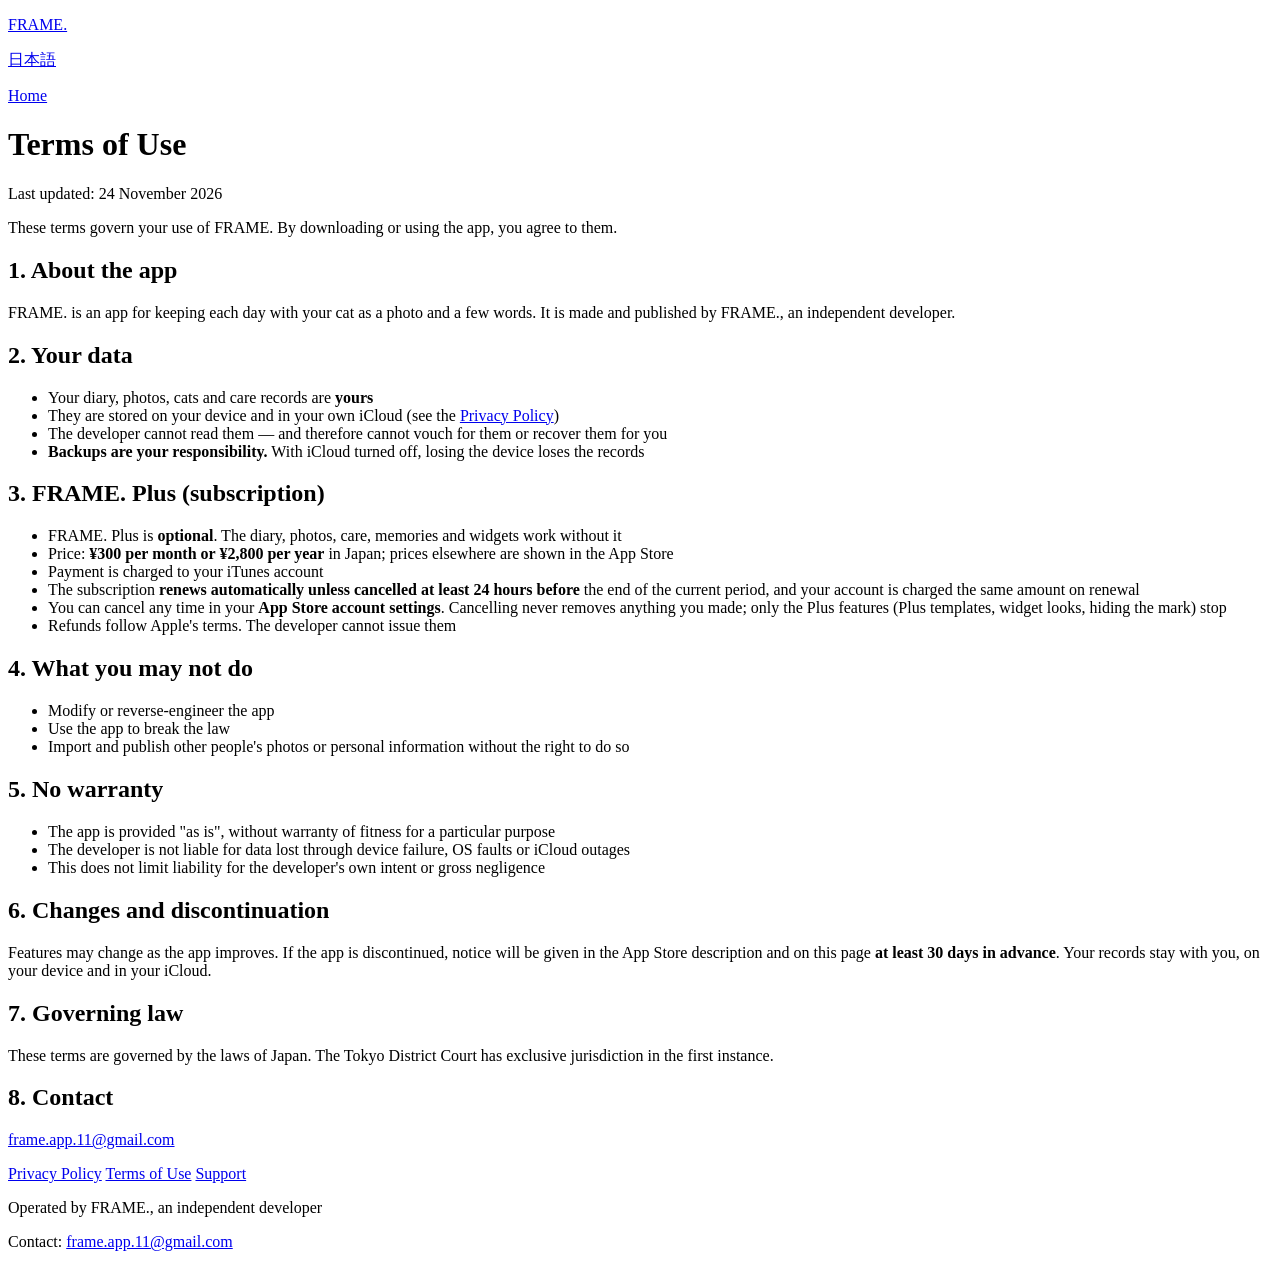
==== en/terms/index.html @ 2fac25da "Publish the privacy policy, terms and support pages Plain HTML and one stylesheet, in Japanese and E" ====
<!DOCTYPE html>
<html lang="en">
<head>
<meta charset="utf-8">
<meta name="viewport" content="width=device-width, initial-scale=1">
<meta name="color-scheme" content="light dark">
<title>Terms of Use | FRAME.</title>
<link rel="stylesheet" href="/frame-support/style.css">
</head>
<body>
<header>
  <p class="brand"><a href="/frame-support/en/">FRAME.</a></p>
  <p class="lang"><a href="/frame-support/">日本語</a></p>
</header>
<main>
    <p class="crumb"><a href="/frame-support/en/">Home</a></p>
    <h1>Terms of Use</h1>
    <p class="updated">Last updated: 24 November 2026</p>
<p>These terms govern your use of FRAME. By downloading or using the app, you agree to them.</p>
<h2>1. About the app</h2>
<p>FRAME. is an app for keeping each day with your cat as a photo and a few words. It is made and published by FRAME., an independent developer.</p>
<h2>2. Your data</h2>
<ul>
<li>Your diary, photos, cats and care records are <strong>yours</strong></li>
<li>They are stored on your device and in your own iCloud (see the <a href="/frame-support/en/privacy/">Privacy Policy</a>)</li>
<li>The developer cannot read them — and therefore cannot vouch for them or recover them for you</li>
<li><strong>Backups are your responsibility.</strong> With iCloud turned off, losing the device loses the records</li>
</ul>
<h2>3. FRAME. Plus (subscription)</h2>
<ul>
<li>FRAME. Plus is <strong>optional</strong>. The diary, photos, care, memories and widgets work without it</li>
<li>Price: <strong>¥300 per month or ¥2,800 per year</strong> in Japan; prices elsewhere are shown in the App Store</li>
<li>Payment is charged to your iTunes account</li>
<li>The subscription <strong>renews automatically unless cancelled at least 24 hours before</strong> the end of the current period, and your account is charged the same amount on renewal</li>
<li>You can cancel any time in your <strong>App Store account settings</strong>. Cancelling never removes anything you made; only the Plus features (Plus templates, widget looks, hiding the mark) stop</li>
<li>Refunds follow Apple's terms. The developer cannot issue them</li>
</ul>
<h2>4. What you may not do</h2>
<ul>
<li>Modify or reverse-engineer the app</li>
<li>Use the app to break the law</li>
<li>Import and publish other people's photos or personal information without the right to do so</li>
</ul>
<h2>5. No warranty</h2>
<ul>
<li>The app is provided "as is", without warranty of fitness for a particular purpose</li>
<li>The developer is not liable for data lost through device failure, OS faults or iCloud outages</li>
<li>This does not limit liability for the developer's own intent or gross negligence</li>
</ul>
<h2>6. Changes and discontinuation</h2>
<p>Features may change as the app improves. If the app is discontinued, notice will be given in the App Store description and on this page <strong>at least 30 days in advance</strong>. Your records stay with you, on your device and in your iCloud.</p>
<h2>7. Governing law</h2>
<p>These terms are governed by the laws of Japan. The Tokyo District Court has exclusive jurisdiction in the first instance.</p>
<h2>8. Contact</h2>
<p><a href="mailto:frame.app.11@gmail.com">frame.app.11@gmail.com</a></p>
</main>
<footer>
  <nav>
        <a href="/frame-support/en/privacy/">Privacy Policy</a>
        <a href="/frame-support/en/terms/">Terms of Use</a>
        <a href="/frame-support/en/support/">Support</a>
  </nav>
  <p>Operated by FRAME., an independent developer</p>
  <p>Contact: <a href="mailto:frame.app.11@gmail.com">frame.app.11@gmail.com</a></p>
</footer>
</body>
</html>
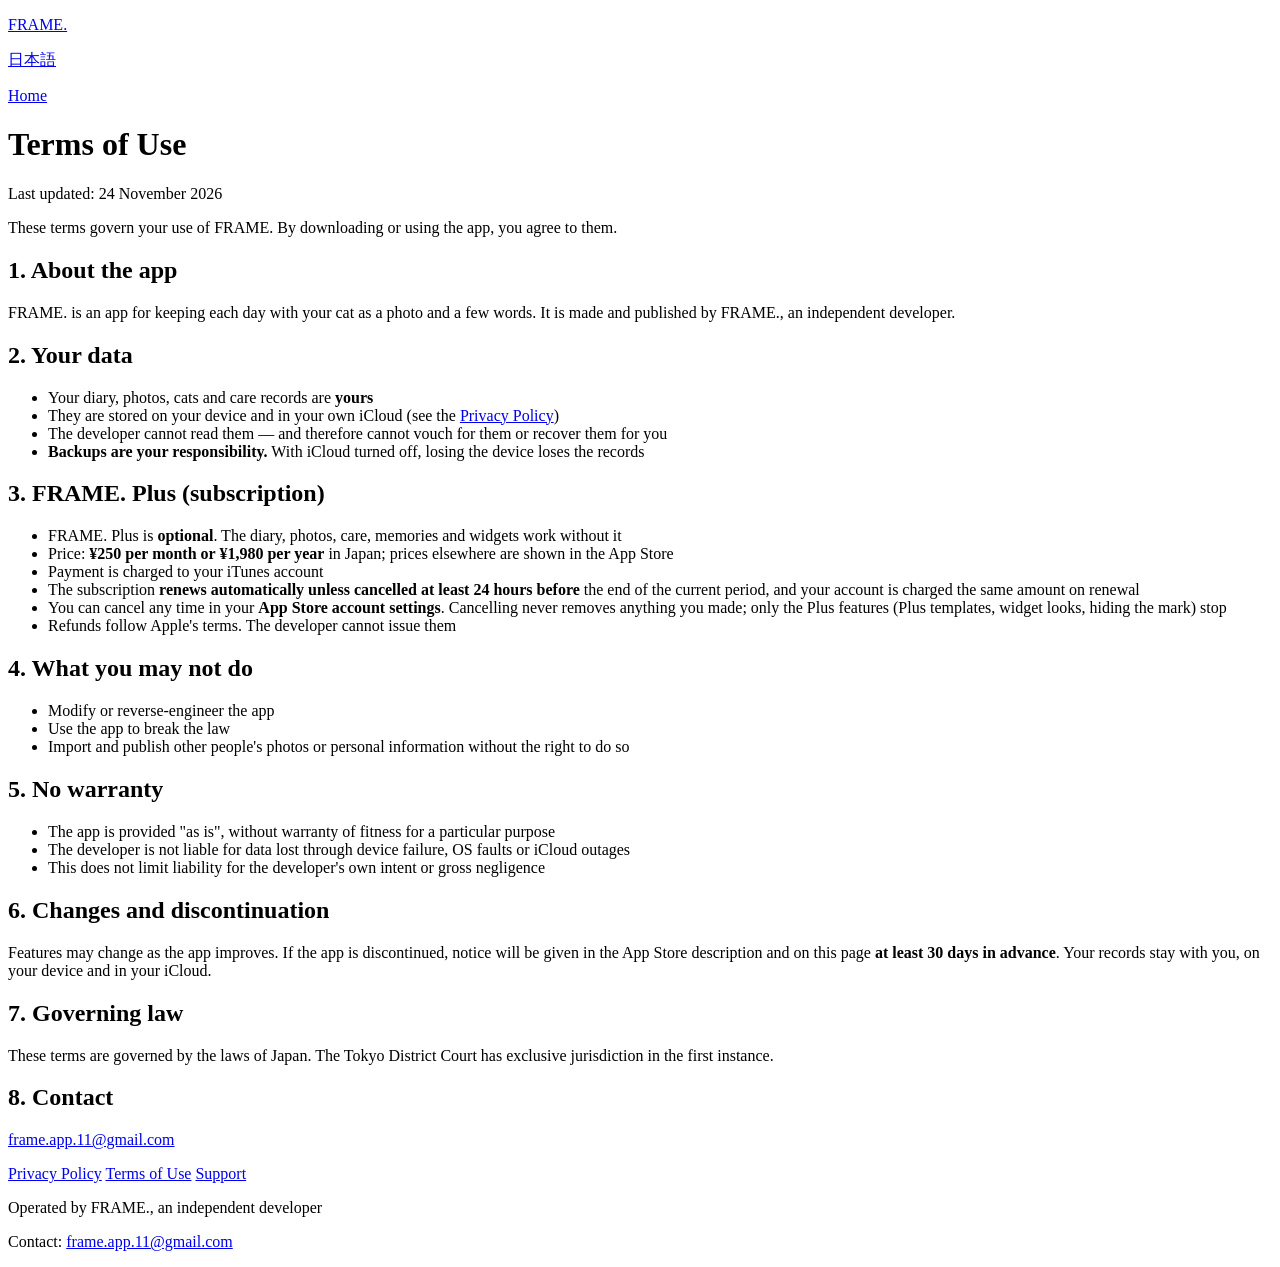
==== commit c4b5745d: "Update the subscription price in the terms FRAME. Plus in Japan is now 250 yen a month or 1,980 a ye" ====
--- a/en/terms/index.html
+++ b/en/terms/index.html
@@ -29,7 +29,7 @@
 <h2>3. FRAME. Plus (subscription)</h2>
 <ul>
 <li>FRAME. Plus is <strong>optional</strong>. The diary, photos, care, memories and widgets work without it</li>
-<li>Price: <strong>¥300 per month or ¥2,800 per year</strong> in Japan; prices elsewhere are shown in the App Store</li>
+<li>Price: <strong>¥250 per month or ¥1,980 per year</strong> in Japan; prices elsewhere are shown in the App Store</li>
 <li>Payment is charged to your iTunes account</li>
 <li>The subscription <strong>renews automatically unless cancelled at least 24 hours before</strong> the end of the current period, and your account is charged the same amount on renewal</li>
 <li>You can cancel any time in your <strong>App Store account settings</strong>. Cancelling never removes anything you made; only the Plus features (Plus templates, widget looks, hiding the mark) stop</li>
